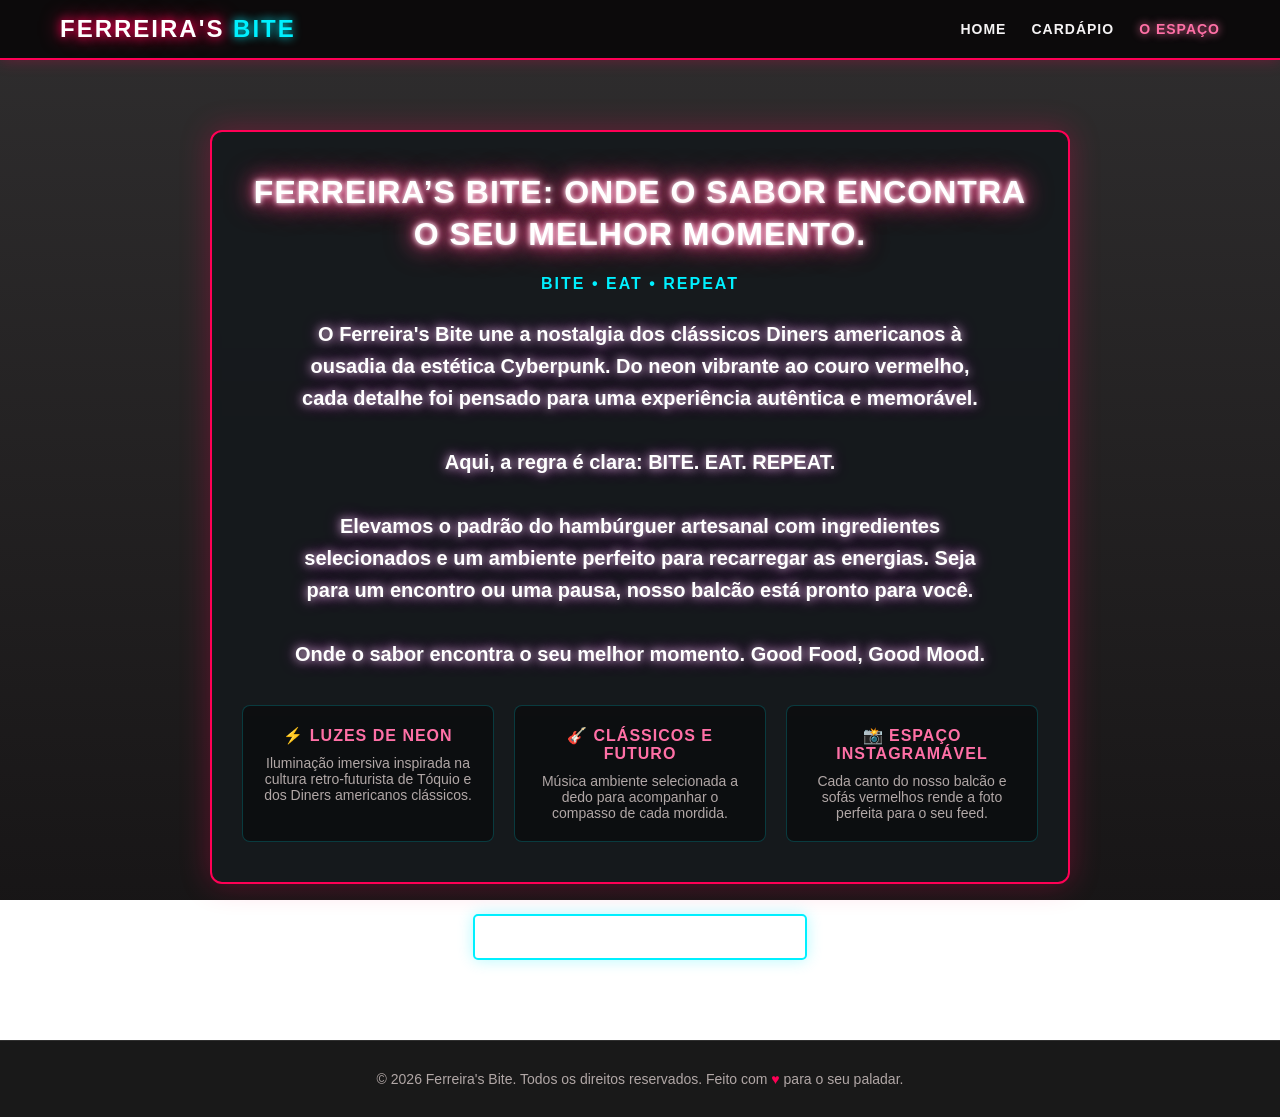
==== ambiente.html @ c482bfeb "Rename oespaco.html to ambiente.html" ====
<!DOCTYPE html>
<html lang="pt-BR">
<head>
    <meta charset="UTF-8">
    <meta name="viewport" content="width=device-width, initial-scale=1.0">
    <title>Ferreira's Bite - O Espaço</title>
    <style>
        :root {
            --card-bg: rgba(22, 26, 29, 0.95);
            --neon-red: #ff0055;
            --neon-pink: #ff70a6;
            --neon-blue: #00f0ff;
            --text-color: #f5f3f4;
            --text-muted: #b1a7a6;
        }

        * {
            margin: 0;
            padding: 0;
            box-sizing: border-box;
            font-family: 'Segoe UI', Roboto, Helvetica, Arial, sans-serif;
        }

        body {
            color: var(--text-color);
            background: linear-gradient(rgba(11, 9, 10, 0.85), rgba(11, 9, 10, 0.95)), url('assets/img/fachada.jpg');
            background-attachment: fixed;
            background-position: center;
            background-repeat: no-repeat;
            background-size: cover;
            min-height: 100vh;
            padding-top: 90px;
            display: flex;
            flex-direction: column;
            justify-content: space-between;
        }

        /* Header & Navigation */
        header {
            background-color: rgba(11, 9, 10, 0.95);
            border-bottom: 2px solid var(--neon-red);
            position: fixed;
            width: 100%;
            top: 0;
            z-index: 1000;
            box-shadow: 0 0 15px rgba(255, 0, 85, 0.3);
        }

        .nav-container {
            max-width: 1200px;
            margin: 0 auto;
            display: flex;
            justify-content: space-between;
            align-items: center;
            padding: 15px 20px;
        }

        .logo {
            font-size: 24px;
            font-weight: bold;
            color: #fff;
            text-transform: uppercase;
            letter-spacing: 2px;
            text-shadow: 0 0 10px var(--neon-red), 0 0 20px var(--neon-red);
        }

        .logo span {
            color: var(--neon-blue);
            text-shadow: 0 0 10px var(--neon-blue);
        }

        nav ul {
            display: flex;
            list-style: none;
            gap: 25px;
            align-items: center;
        }

        nav ul li a {
            color: var(--text-color);
            text-decoration: none;
            font-weight: 600;
            text-transform: uppercase;
            font-size: 14px;
            transition: 0.3s;
            letter-spacing: 1px;
        }

        nav ul li a:hover {
            color: var(--neon-pink);
            text-shadow: 0 0 8px var(--neon-pink);
        }

        /* Main Content Container */
        .main-container {
            max-width: 900px;
            margin: 40px auto;
            padding: 0 20px;
            width: 100%;
        }

        /* Box Espaço Traduzido do Layout */
        .facade-mock {
            background: var(--card-bg);
            border: 2px solid var(--neon-red);
            border-radius: 12px;
            padding: 40px 30px;
            text-align: center;
            box-shadow: 0 0 30px rgba(255, 0, 85, 0.3);
            backdrop-filter: blur(5px);
            margin-bottom: 30px;
        }

        .neon-sign {
            font-size: 32px;
            font-family: 'Segoe UI', Roboto, sans-serif;
            font-weight: bold;
            color: #fff;
            text-transform: uppercase;
            letter-spacing: 1px;
            text-shadow: 0 0 5px #fff, 0 0 10px var(--neon-pink), 0 0 20px var(--neon-pink), 0 0 30px var(--neon-red);
            margin-bottom: 20px;
            line-height: 1.3;
        }

        /* Características Extras do Espaço */
        .features-grid {
            display: grid;
            grid-template-columns: repeat(auto-fit, minmax(250px, 1fr));
            gap: 20px;
            margin-top: 35px;
        }

        .feature-card {
            background: rgba(0, 0, 0, 0.4);
            border: 1px solid rgba(0, 240, 255, 0.2);
            border-radius: 8px;
            padding: 20px;
            transition: 0.3s;
        }

        .feature-card:hover {
            border-color: var(--neon-blue);
            box-shadow: 0 0 12px rgba(0, 240, 255, 0.2);
        }

        .feature-card h3 {
            color: var(--neon-pink);
            text-transform: uppercase;
            font-size: 16px;
            margin-bottom: 10px;
            letter-spacing: 1px;
        }

        .feature-card p {
            font-size: 14px;
            color: var(--text-muted);
            font-weight: normal;
            text-shadow: none;
        }

        /* Botão Voltar */
        .back-box {
            text-align: center;
            margin-top: 20px;
            margin-bottom: 40px;
        }

        .btn-back {
            display: inline-block;
            padding: 12px 35px;
            background: transparent;
            color: #fff;
            border: 2px solid var(--neon-blue);
            border-radius: 5px;
            text-decoration: none;
            font-weight: bold;
            text-transform: uppercase;
            letter-spacing: 2px;
            box-shadow: 0 0 15px rgba(0, 240, 255, 0.3);
            transition: 0.4s;
        }

        .btn-back:hover {
            background: var(--neon-blue);
            color: #0b090a;
            box-shadow: 0 0 25px var(--neon-blue);
        }

        /* Footer */
        footer {
            background-color: rgba(0, 0, 0, 0.9);
            text-align: center;
            padding: 30px 20px;
            border-top: 1px solid rgba(255,255,255,0.1);
            color: var(--text-muted);
            font-size: 14px;
            width: 100%;
        }

        footer p span {
            color: var(--neon-red);
        }

        @media (max-width: 768px) {
            .nav-container {
                flex-direction: column;
                gap: 15px;
            }
            body {
                padding-top: 140px;
            }
            .neon-sign {
                font-size: 24px;
            }
        }
    </style>
</head>
<body>

    <header>
        <div class="nav-container">
            <div class="logo">Ferreira's <span>Bite</span></div>
            <nav>
                <ul>
                    <li><a href="index.html#home">Home</a></li>
                    <li><a href="index.html#cardapio">Cardápio</a></li>
                    <li><a href="ambiente.html" style="color: var(--neon-pink); text-shadow: 0 0 8px var(--neon-pink);">O Espaço</a></li>
                </ul>
            </nav>
        </div>
    </header>

    <div class="main-container">
        <div class="facade-mock">
            <div class="neon-sign">FERREIRA’S BITE: ONDE O SABOR ENCONTRA O SEU MELHOR MOMENTO.</div>
            
            <p style="color: var(--neon-blue); text-transform: uppercase; letter-spacing: 2px; margin-bottom: 25px; font-weight: bold;">
                BITE • EAT • REPEAT
            </p>
            
            <p style="max-width: 700px; margin: 0 auto; color: #ffffff; font-weight: bold; font-size: 1.25rem; text-shadow: 0 0 8px rgba(255, 255, 255, 0.8), 0 0 15px rgba(255, 0, 255, 0.5); line-height: 1.6; text-align: center;">
                O Ferreira's Bite une a nostalgia dos clássicos Diners americanos à ousadia da estética Cyberpunk. Do neon vibrante ao couro vermelho, cada detalhe foi pensado para uma experiência autêntica e memorável.
                <br><br>
                Aqui, a regra é clara: BITE. EAT. REPEAT.
                <br><br>
                Elevamos o padrão do hambúrguer artesanal com ingredientes selecionados e um ambiente perfeito para recarregar as energias. Seja para um encontro ou uma pausa, nosso balcão está pronto para você.
                <br><br>
                Onde o sabor encontra o seu melhor momento. Good Food, Good Mood.
            </p>

            <div class="features-grid">
                <div class="feature-card">
                    <h3>⚡ Luzes de Neon</h3>
                    <p>Iluminação imersiva inspirada na cultura retro-futurista de Tóquio e dos Diners americanos clássicos.</p>
                </div>
                <div class="feature-card">
                    <h3>🎸 Clássicos e Futuro</h3>
                    <p>Música ambiente selecionada a dedo para acompanhar o compasso de cada mordida.</p>
                </div>
                <div class="feature-card">
                    <h3>📸 Espaço Instagramável</h3>
                    <p>Cada canto do nosso balcão e sofás vermelhos rende a foto perfeita para o seu feed.</p>
                </div>
            </div>
        </div>

        <div class="back-box">
            <a href="index.html" class="btn-back">Ver Cardápio Completo</a>
        </div>
    </div>

    <footer>
        <p>&copy; 2026 Ferreira's Bite. Todos os direitos reservados. Feito com <span>&hearts;</span> para o seu paladar.</p>
    </footer>

</body>
</html>
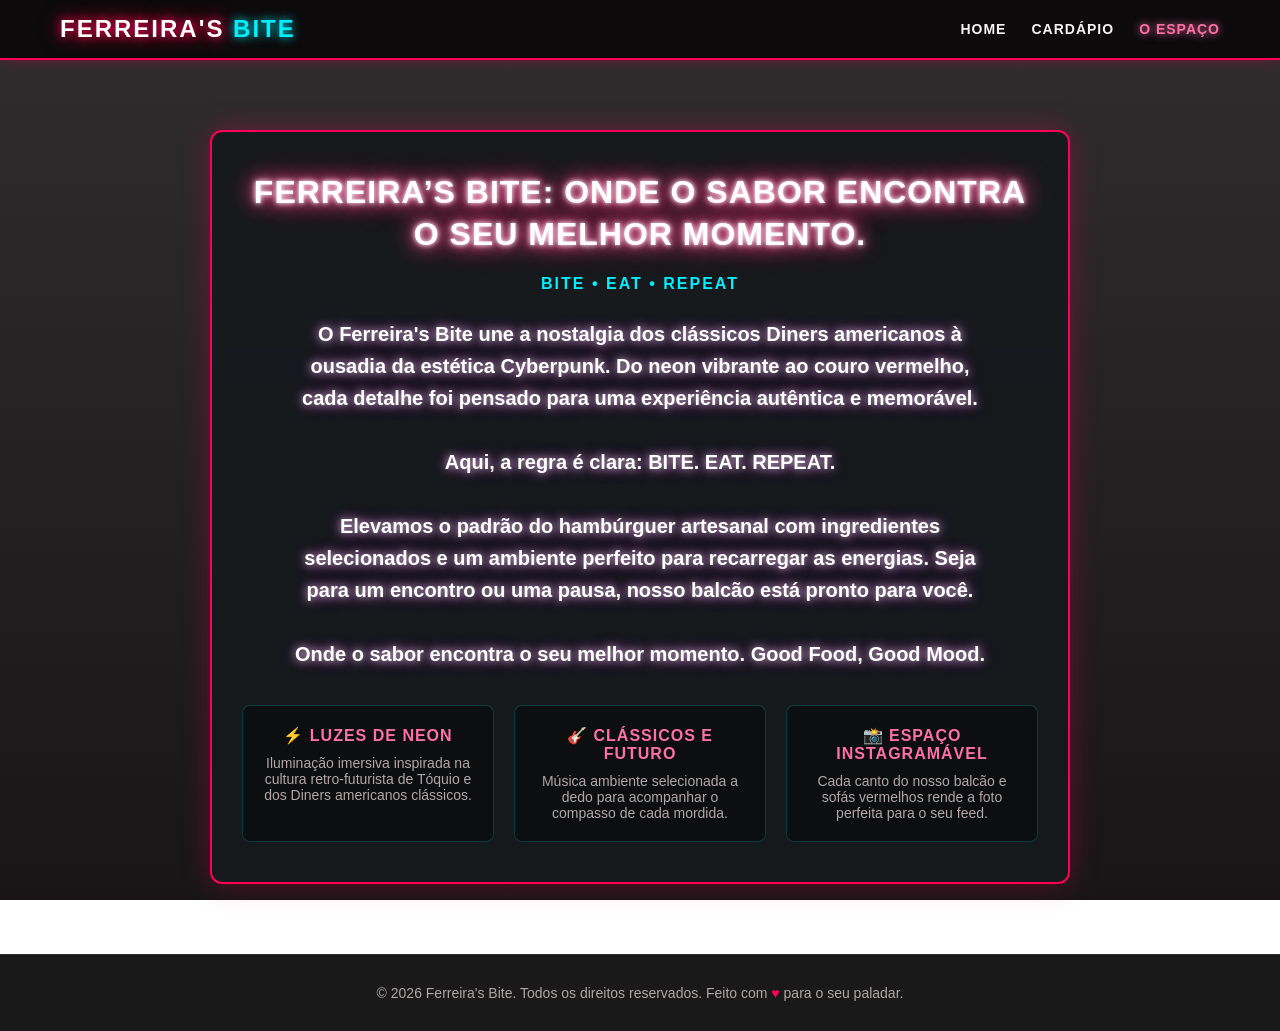
==== commit abf4480b: "Update ambiente.html" ====
--- a/ambiente.html
+++ b/ambiente.html
@@ -265,10 +265,7 @@
             </div>
         </div>
 
-        <div class="back-box">
-            <a href="index.html" class="btn-back">Ver Cardápio Completo</a>
-        </div>
-    </div>
+     </div>
 
     <footer>
         <p>&copy; 2026 Ferreira's Bite. Todos os direitos reservados. Feito com <span>&hearts;</span> para o seu paladar.</p>
